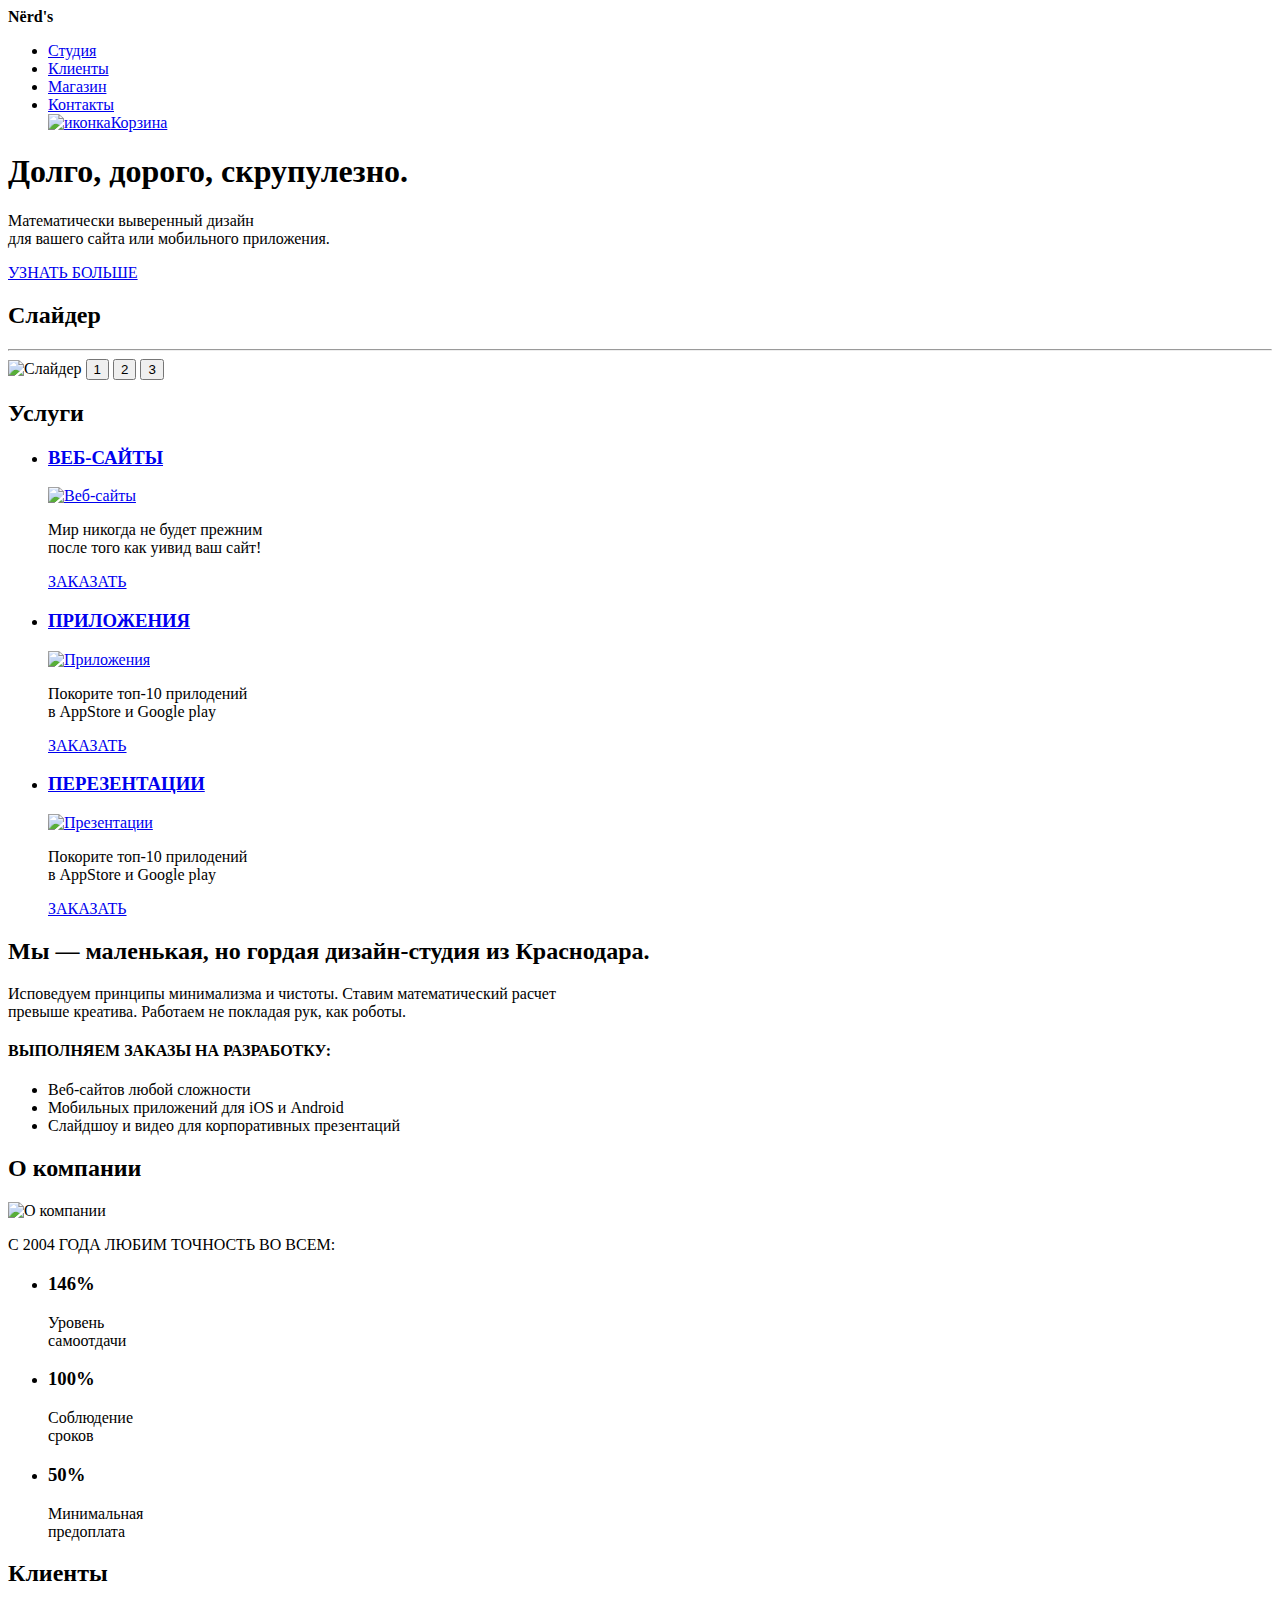
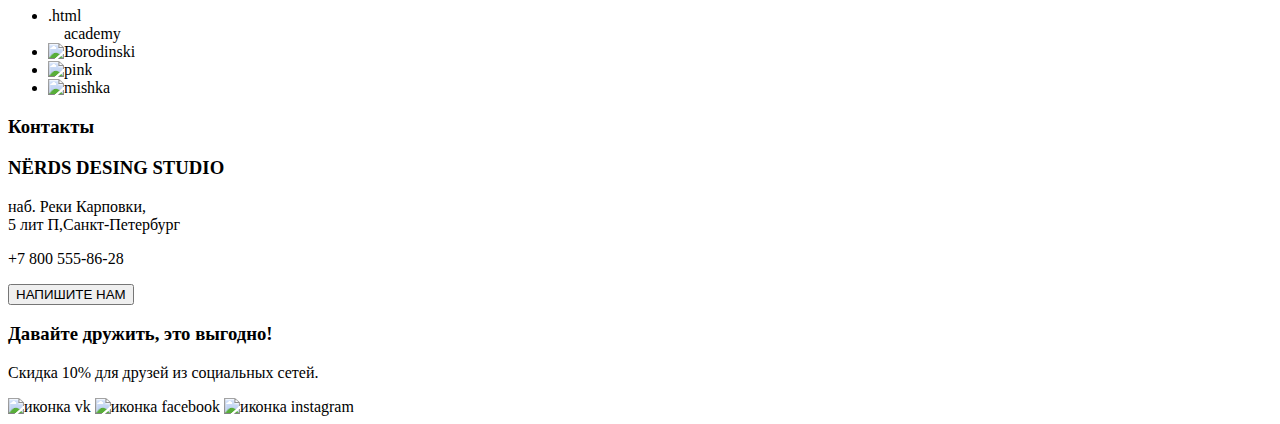
==== index.html @ ec387e44 "Update index.html" ====
<!DOCTYPE html>
<html lang="ru">
  <head>
    <meta charset="utf-8">
    <title>HTML Academy: Нёрдс</title>
  </head>
  <body>
      <header>
        <nav>
          <a href="#"></a>
            <strong>Nërd's</strong>
        </a>
        <ul>
          <li><a href="#">Студия</a></li>
          <li><a href="#">Клиенты</a></li>
          <li><a href="#">Магазин</a></li>
          <li><a href="#">Контакты</a></li>
          <a href="#"><img src="https://via.placeholder.com/15x11" width="15" height="11" alt="иконка">Корзина</a>
        </ul>
        </nav>
      </header>
      <main>
        <section>
          <h1>Долго, дорого, скрупулезно.</h1>
          <p>Математически выверенный дизайн<br> для вашего сайта или мобильного приложения.</p>
          <a href="#">УЗНАТЬ БОЛЬШЕ</a>
        </section>
        <a>
          <h2>Слайдер</h2>
          <hr href="#">
            <img src="https.//via.placeholder.com/760x431" width="760" height="431" alt="Слайдер">
            </a>
            <button>1</button>
            <button>2</button>
            <button>3</button>
        </section>
        <section>
          <h2>Услуги</h2>
          <ul>
            <li>
              <h3><a href="#">ВЕБ-САЙТЫ</a></h3>
              <p>
                <a href="#"><img src="https.//via.placeholder.com/300x146" width="300" height="146" alt="Веб-сайты"></a>
                </p>
                <p>Мир никогда не будет прежним<br>после того как уивид ваш сайт!
                </p>
                <a href="#">ЗАКАЗАТЬ</a>
            </li>
            <li>
              <h3><a href="#">ПРИЛОЖЕНИЯ</a></h3>
              <p>
                <a href="#"><img src="https.//via.placeholder.com/300x146" width="300" height="146" alt="Приложения"></a>
              </p>
              <p>Покорите топ-10 прилодений<br>в AppStore и Google play
              </p>
              <a href="#">ЗАКАЗАТЬ</a>
              </a>
            </li>
            <li>
              <h3><a href="#">ПЕРЕЗЕНТАЦИИ</a></h3>
              <p>
                <a href="#"><img src="https.//via.placeholder.com/300x146" width="300" height="146" alt="Презентации"></a>
              </p>
              <p>Покорите топ-10 прилодений<br>в AppStore и Google play
              </p>
              <a href="#">ЗАКАЗАТЬ</a>
              </a>
            </li>
          </ul>
        </section>
          <section>
            <h2>Мы — маленькая, но гордая дизайн-студия из Краснодара.</h2>
            <p>Исповедуем принципы минимализма и чистоты. Ставим математический расчет<br>превыше креатива. Работаем не покладая рук, как роботы.</p>
            <h4>ВЫПОЛНЯЕМ ЗАКАЗЫ НА РАЗРАБОТКУ:</h4>
            <ul>
                <li>
                  Веб-сайтов любой сложности
                </li>
              <li>
                Мобильных приложений для iOS и Android
              </li>
              <li>
                Слайдшоу и видео для корпоративных презентаций
              </li>
            </ul>
          </section>

            <section>
              <h2>О компании</h2>
                <img src="https://via.placeholder.com/360x208" width="360" height="208" alt="О компании" />
              <p>С 2004 ГОДА ЛЮБИМ ТОЧНОСТЬ ВО ВСЕМ:</p>
              <ul>
                <li>
                <h3>146%</h3>
                  <p>Уровень<br>самоотдачи</p>
                </li>
                  <li>
                    <h3>100%</h3>
                      <p>Соблюдение<br>сроков</p>
                  </li>
                      <li>
                      <h3>50%</h3>
            <p>Минимальная<br>предоплата</p>
            </li>
            </ul>
            </section>
            <section>
              <h2>Клиенты</h2>
                <ul>
                  <li>
                    .html<br>&emsp;academy
                  </li>
                  <li>
                    <img src="https://via.placeholder.com/209x90" width="209" height="90" alt="Borodinski" />
                  </li>
                  <li>
                    <img src="https://via.placeholder.com/185x52" width="185" height="52" alt="pink" />
                  </li>
                  <li>
                    <img src="https://via.placeholder.com/173x74" width="173" height="74" alt="mishka" />
                  </li>
                </ul>
            </section>

      </main>
        <footer>
          <section>
            <h3>Контакты</h3>
            <h3>NËRDS DESING STUDIO</h3>
            <p>наб. Реки Карповки,<br>5 лит П,Санкт-Петербург</p>
            <p>+7 800 555-86-28</p>
            <form><button>
            НАПИШИТЕ НАМ
            </button>
            <object data="map.svg" type="image/svg+xml" id="imap" width="1440" height="416"></object>
          </form>
        </section>
        <section>
          <h3>Давайте дружить, это выгодно!</h3>
          <p>Скидка 10% для друзей из социальных сетей.</p>
          <img src="https://via.placeholder.com/81x81" width="82" height="81" alt="иконка vk">
          <img src="https://via.placeholder.com/81x81" width="82" height="81" alt="иконка facebook">
          <img src="https://via.placeholder.com/81x81" width="82" height="81" alt="иконка instagram">
        </section>

      </footer>
  </body>
</html>
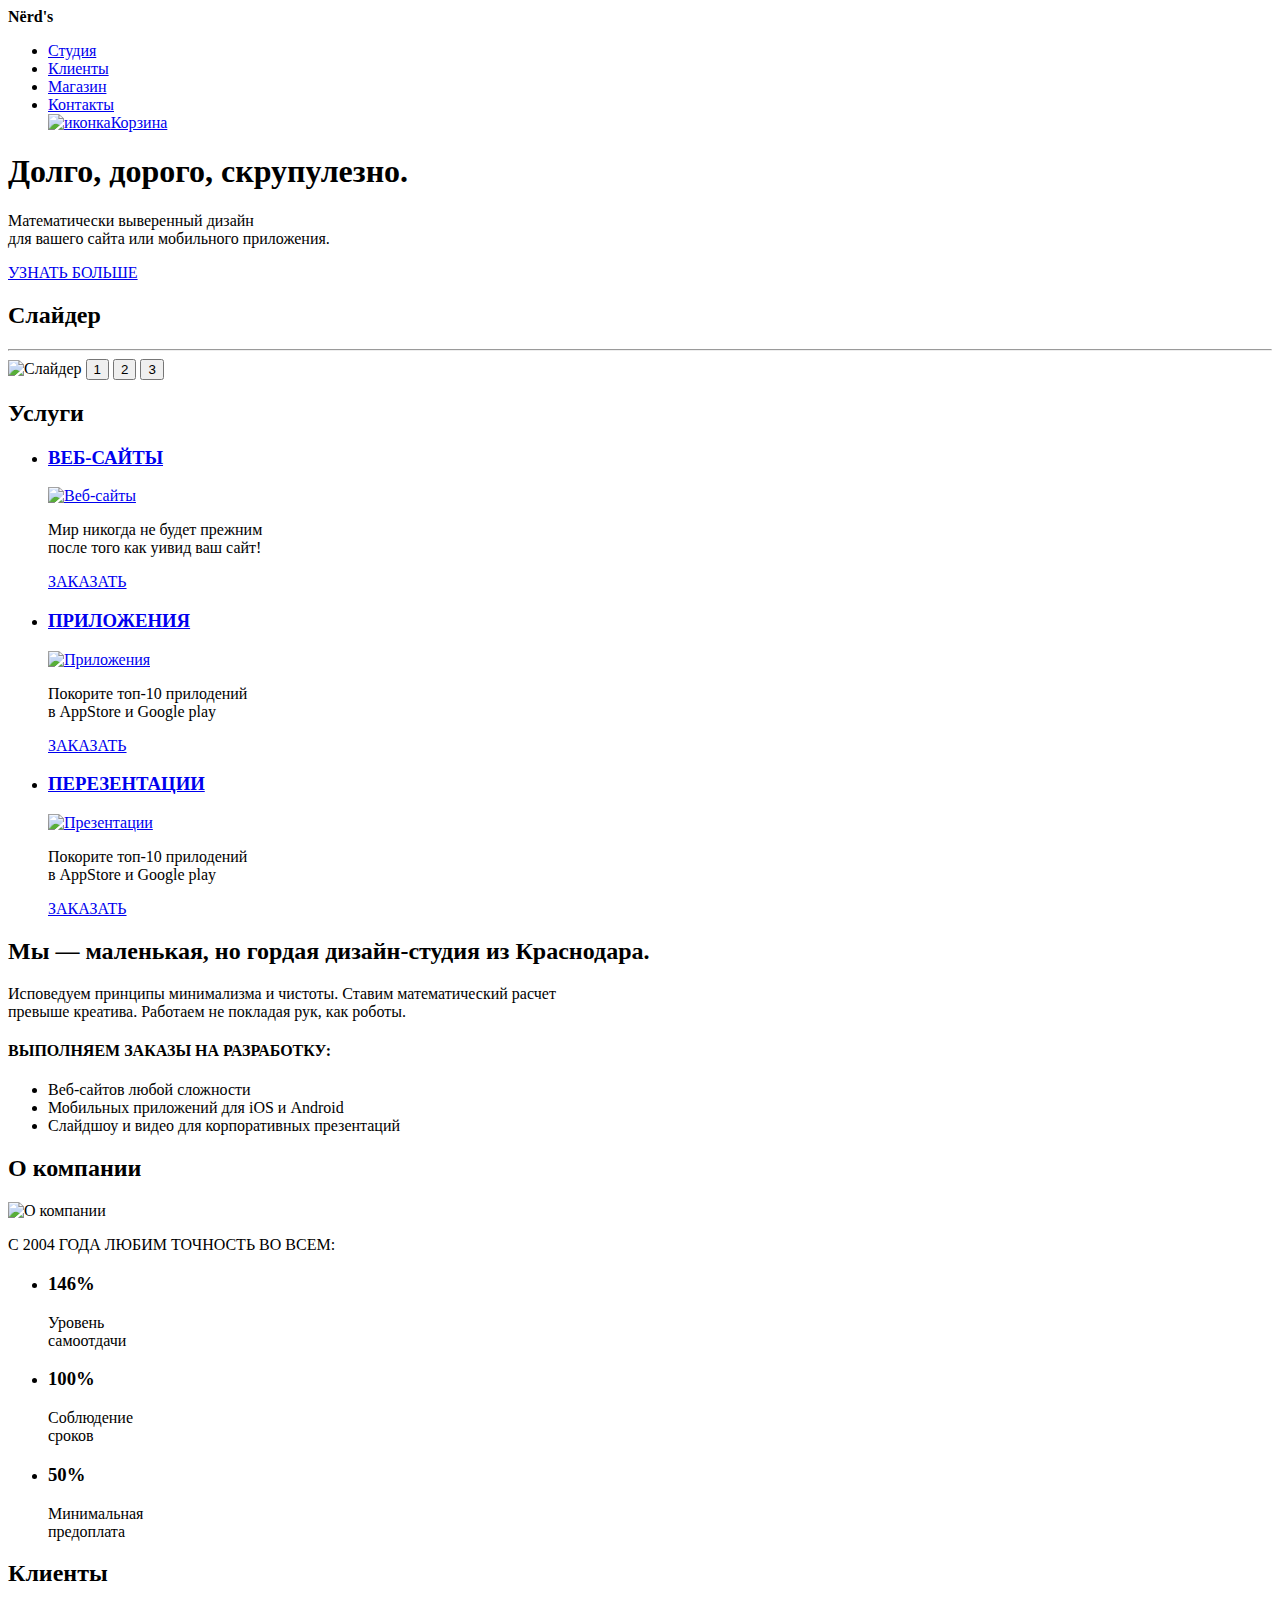
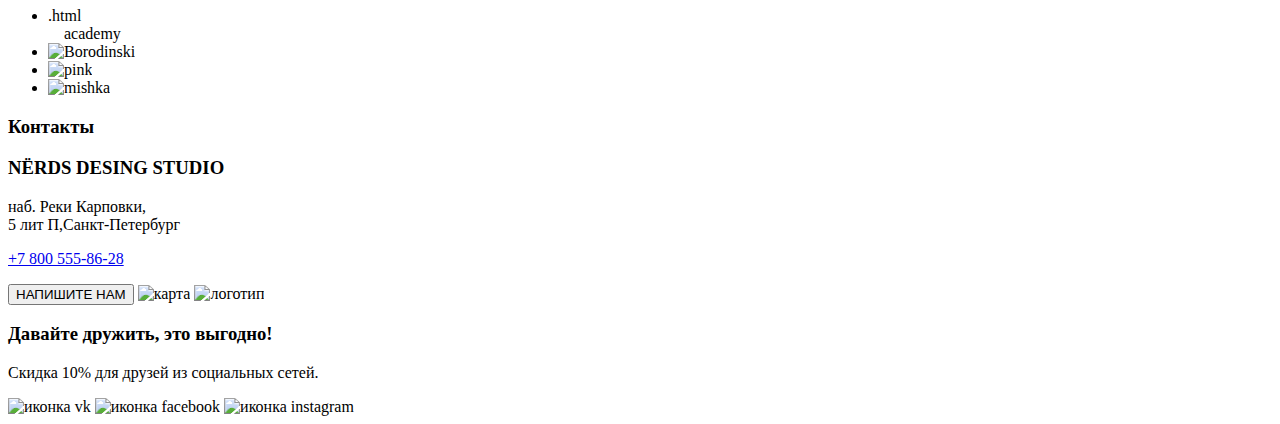
==== commit f3588ed6: "Update index.html" ====
--- a/index.html
+++ b/index.html
@@ -1,148 +1,162 @@
 <!DOCTYPE html>
 <html lang="ru">
-  <head>
-    <meta charset="utf-8">
-    <title>HTML Academy: Нёрдс</title>
-  </head>
-  <body>
-      <header>
-        <nav>
-          <a href="#"></a>
-            <strong>Nërd's</strong>
-        </a>
-        <ul>
-          <li><a href="#">Студия</a></li>
-          <li><a href="#">Клиенты</a></li>
-          <li><a href="#">Магазин</a></li>
-          <li><a href="#">Контакты</a></li>
-          <a href="#"><img src="https://via.placeholder.com/15x11" width="15" height="11" alt="иконка">Корзина</a>
-        </ul>
-        </nav>
-      </header>
-      <main>
-        <section>
-          <h1>Долго, дорого, скрупулезно.</h1>
-          <p>Математически выверенный дизайн<br> для вашего сайта или мобильного приложения.</p>
-          <a href="#">УЗНАТЬ БОЛЬШЕ</a>
-        </section>
-        <a>
-          <h2>Слайдер</h2>
-          <hr href="#">
-            <img src="https.//via.placeholder.com/760x431" width="760" height="431" alt="Слайдер">
-            </a>
-            <button>1</button>
-            <button>2</button>
-            <button>3</button>
-        </section>
-        <section>
-          <h2>Услуги</h2>
-          <ul>
-            <li>
-              <h3><a href="#">ВЕБ-САЙТЫ</a></h3>
-              <p>
-                <a href="#"><img src="https.//via.placeholder.com/300x146" width="300" height="146" alt="Веб-сайты"></a>
-                </p>
-                <p>Мир никогда не будет прежним<br>после того как уивид ваш сайт!
-                </p>
-                <a href="#">ЗАКАЗАТЬ</a>
-            </li>
-            <li>
-              <h3><a href="#">ПРИЛОЖЕНИЯ</a></h3>
-              <p>
-                <a href="#"><img src="https.//via.placeholder.com/300x146" width="300" height="146" alt="Приложения"></a>
-              </p>
-              <p>Покорите топ-10 прилодений<br>в AppStore и Google play
-              </p>
-              <a href="#">ЗАКАЗАТЬ</a>
-              </a>
-            </li>
-            <li>
-              <h3><a href="#">ПЕРЕЗЕНТАЦИИ</a></h3>
-              <p>
-                <a href="#"><img src="https.//via.placeholder.com/300x146" width="300" height="146" alt="Презентации"></a>
-              </p>
-              <p>Покорите топ-10 прилодений<br>в AppStore и Google play
-              </p>
-              <a href="#">ЗАКАЗАТЬ</a>
-              </a>
-            </li>
-          </ul>
-        </section>
-          <section>
-            <h2>Мы — маленькая, но гордая дизайн-студия из Краснодара.</h2>
-            <p>Исповедуем принципы минимализма и чистоты. Ставим математический расчет<br>превыше креатива. Работаем не покладая рук, как роботы.</p>
-            <h4>ВЫПОЛНЯЕМ ЗАКАЗЫ НА РАЗРАБОТКУ:</h4>
-            <ul>
-                <li>
-                  Веб-сайтов любой сложности
-                </li>
-              <li>
-                Мобильных приложений для iOS и Android
-              </li>
-              <li>
-                Слайдшоу и видео для корпоративных презентаций
-              </li>
-            </ul>
-          </section>
 
-            <section>
-              <h2>О компании</h2>
-                <img src="https://via.placeholder.com/360x208" width="360" height="208" alt="О компании" />
-              <p>С 2004 ГОДА ЛЮБИМ ТОЧНОСТЬ ВО ВСЕМ:</p>
-              <ul>
-                <li>
-                <h3>146%</h3>
-                  <p>Уровень<br>самоотдачи</p>
-                </li>
-                  <li>
-                    <h3>100%</h3>
-                      <p>Соблюдение<br>сроков</p>
-                  </li>
-                      <li>
-                      <h3>50%</h3>
-            <p>Минимальная<br>предоплата</p>
-            </li>
-            </ul>
-            </section>
-            <section>
-              <h2>Клиенты</h2>
-                <ul>
-                  <li>
-                    .html<br>&emsp;academy
-                  </li>
-                  <li>
-                    <img src="https://via.placeholder.com/209x90" width="209" height="90" alt="Borodinski" />
-                  </li>
-                  <li>
-                    <img src="https://via.placeholder.com/185x52" width="185" height="52" alt="pink" />
-                  </li>
-                  <li>
-                    <img src="https://via.placeholder.com/173x74" width="173" height="74" alt="mishka" />
-                  </li>
-                </ul>
-            </section>
+<head>
+  <meta charset="utf-8">
+  <title>HTML Academy: Нёрдс</title>
+</head>
 
-      </main>
-        <footer>
-          <section>
-            <h3>Контакты</h3>
-            <h3>NËRDS DESING STUDIO</h3>
-            <p>наб. Реки Карповки,<br>5 лит П,Санкт-Петербург</p>
-            <p>+7 800 555-86-28</p>
-            <form><button>
-            НАПИШИТЕ НАМ
-            </button>
-            <object data="map.svg" type="image/svg+xml" id="imap" width="1440" height="416"></object>
-          </form>
-        </section>
-        <section>
-          <h3>Давайте дружить, это выгодно!</h3>
-          <p>Скидка 10% для друзей из социальных сетей.</p>
-          <img src="https://via.placeholder.com/81x81" width="82" height="81" alt="иконка vk">
-          <img src="https://via.placeholder.com/81x81" width="82" height="81" alt="иконка facebook">
-          <img src="https://via.placeholder.com/81x81" width="82" height="81" alt="иконка instagram">
-        </section>
+<body>
+  <header>
+    <nav>
+      <a href="#"></a>
+      <strong>Nërd's</strong>
+      </a>
+      <ul>
+        <li><a href="#">Студия</a></li>
+        <li><a href="#">Клиенты</a></li>
+        <li><a href="#">Магазин</a></li>
+        <li><a href="#">Контакты</a></li>
+        <a href="#"><img src="https://via.placeholder.com/15x11" width="15" height="11" alt="иконка">Корзина</a>
+      </ul>
+    </nav>
+  </header>
+  <main>
+    <section>
+      <h1>Долго, дорого, скрупулезно.</h1>
+      <p>Математически выверенный дизайн
+        <br> для вашего сайта или мобильного приложения.</p>
+      <a href="#">УЗНАТЬ БОЛЬШЕ</a>
+    </section>
+    <a>
+      <h2>Слайдер</h2>
+      <hr href="#">
+      <img src="https.//via.placeholder.com/760x431" width="760" height="431" alt="Слайдер">
+    </a>
+    <button>1</button>
+    <button>2</button>
+    <button>3</button>
+    </section>
+    <section>
+      <h2>Услуги</h2>
+      <ul>
+        <li>
+          <h3><a href="#">ВЕБ-САЙТЫ</a></h3>
+          <p>
+            <a href="#"><img src="https.//via.placeholder.com/300x146" width="300" height="146" alt="Веб-сайты"></a>
+          </p>
+          <p>Мир никогда не будет прежним
+            <br>после того как уивид ваш сайт!
+          </p>
+          <a href="#">ЗАКАЗАТЬ</a>
+        </li>
+        <li>
+          <h3><a href="#">ПРИЛОЖЕНИЯ</a></h3>
+          <p>
+            <a href="#"><img src="https.//via.placeholder.com/300x146" width="300" height="146" alt="Приложения"></a>
+          </p>
+          <p>Покорите топ-10 прилодений
+            <br>в AppStore и Google play
+          </p>
+          <a href="#">ЗАКАЗАТЬ</a>
+          </a>
+        </li>
+        <li>
+          <h3><a href="#">ПЕРЕЗЕНТАЦИИ</a></h3>
+          <p>
+            <a href="#"><img src="https.//via.placeholder.com/300x146" width="300" height="146" alt="Презентации"></a>
+          </p>
+          <p>Покорите топ-10 прилодений
+            <br>в AppStore и Google play
+          </p>
+          <a href="#">ЗАКАЗАТЬ</a>
+          </a>
+        </li>
+      </ul>
+    </section>
+    <section>
+      <h2>Мы — маленькая, но гордая дизайн-студия из Краснодара.</h2>
+      <p>Исповедуем принципы минимализма и чистоты. Ставим математический расчет
+        <br>превыше креатива. Работаем не покладая рук, как роботы.</p>
+      <h4>ВЫПОЛНЯЕМ ЗАКАЗЫ НА РАЗРАБОТКУ:</h4>
+      <ul>
+        <li>
+          Веб-сайтов любой сложности
+        </li>
+        <li>
+          Мобильных приложений для iOS и Android
+        </li>
+        <li>
+          Слайдшоу и видео для корпоративных презентаций
+        </li>
+      </ul>
+    </section>
 
-      </footer>
-  </body>
+    <section>
+      <h2>О компании</h2>
+      <img src="https://via.placeholder.com/360x208" width="360" height="208" alt="О компании" />
+      <p>С 2004 ГОДА ЛЮБИМ ТОЧНОСТЬ ВО ВСЕМ:</p>
+      <ul>
+        <li>
+          <h3>146%</h3>
+          <p>Уровень
+            <br>самоотдачи</p>
+        </li>
+        <li>
+          <h3>100%</h3>
+          <p>Соблюдение
+            <br>сроков</p>
+        </li>
+        <li>
+          <h3>50%</h3>
+          <p>Минимальная
+            <br>предоплата</p>
+        </li>
+      </ul>
+    </section>
+    <section>
+      <h2>Клиенты</h2>
+      <ul>
+        <li>
+          .html
+          <br>&emsp;academy
+        </li>
+        <li>
+          <img src="https://via.placeholder.com/209x90" width="209" height="90" alt="Borodinski" />
+        </li>
+        <li>
+          <img src="https://via.placeholder.com/185x52" width="185" height="52" alt="pink" />
+        </li>
+        <li>
+          <img src="https://via.placeholder.com/173x74" width="173" height="74" alt="mishka" />
+        </li>
+      </ul>
+    </section>
+
+  </main>
+  <footer>
+    <section>
+      <h3>Контакты</h3>
+      <h3>NËRDS DESING STUDIO</h3>
+      <p>наб. Реки Карповки,
+        <br>5 лит П,Санкт-Петербург</p>
+      <p><a href="tel:+78005558628">+7 800 555-86-28</a></p>
+      <form>
+        <button>
+          НАПИШИТЕ НАМ
+        </button>
+        <img src="https://via.placeholder.com/1440x416" width="1440" height="416" alt="карта">
+        <img src="https://via.placeholder.com/21x21" width="231" height="190" alt="логотип">
+      </form>
+    </section>
+    <section>
+      <h3>Давайте дружить, это выгодно!</h3>
+      <p>Скидка 10% для друзей из социальных сетей.</p>
+      <img src="https://via.placeholder.com/81x81" width="82" height="81" alt="иконка vk">
+      <img src="https://via.placeholder.com/81x81" width="82" height="81" alt="иконка facebook">
+      <img src="https://via.placeholder.com/81x81" width="82" height="81" alt="иконка instagram">
+    </section>
+
+  </footer>
+</body>
 </html>
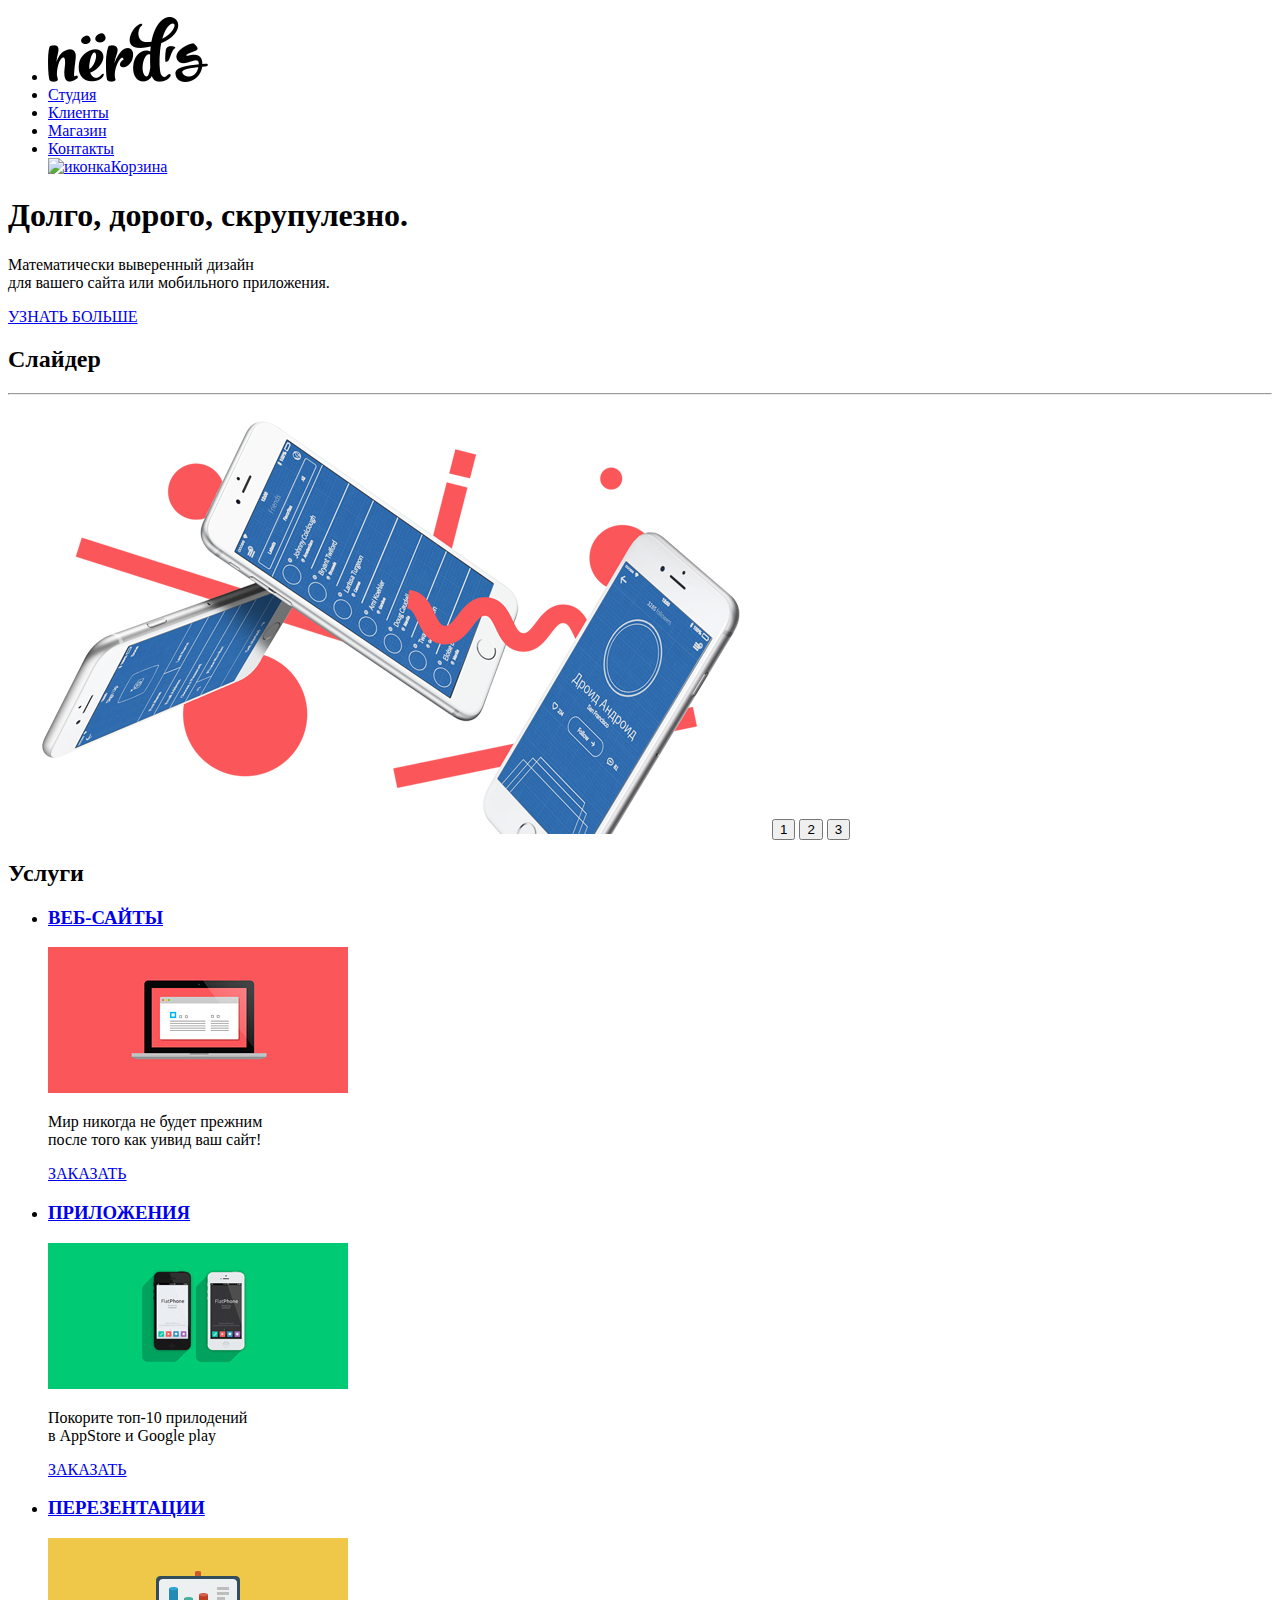
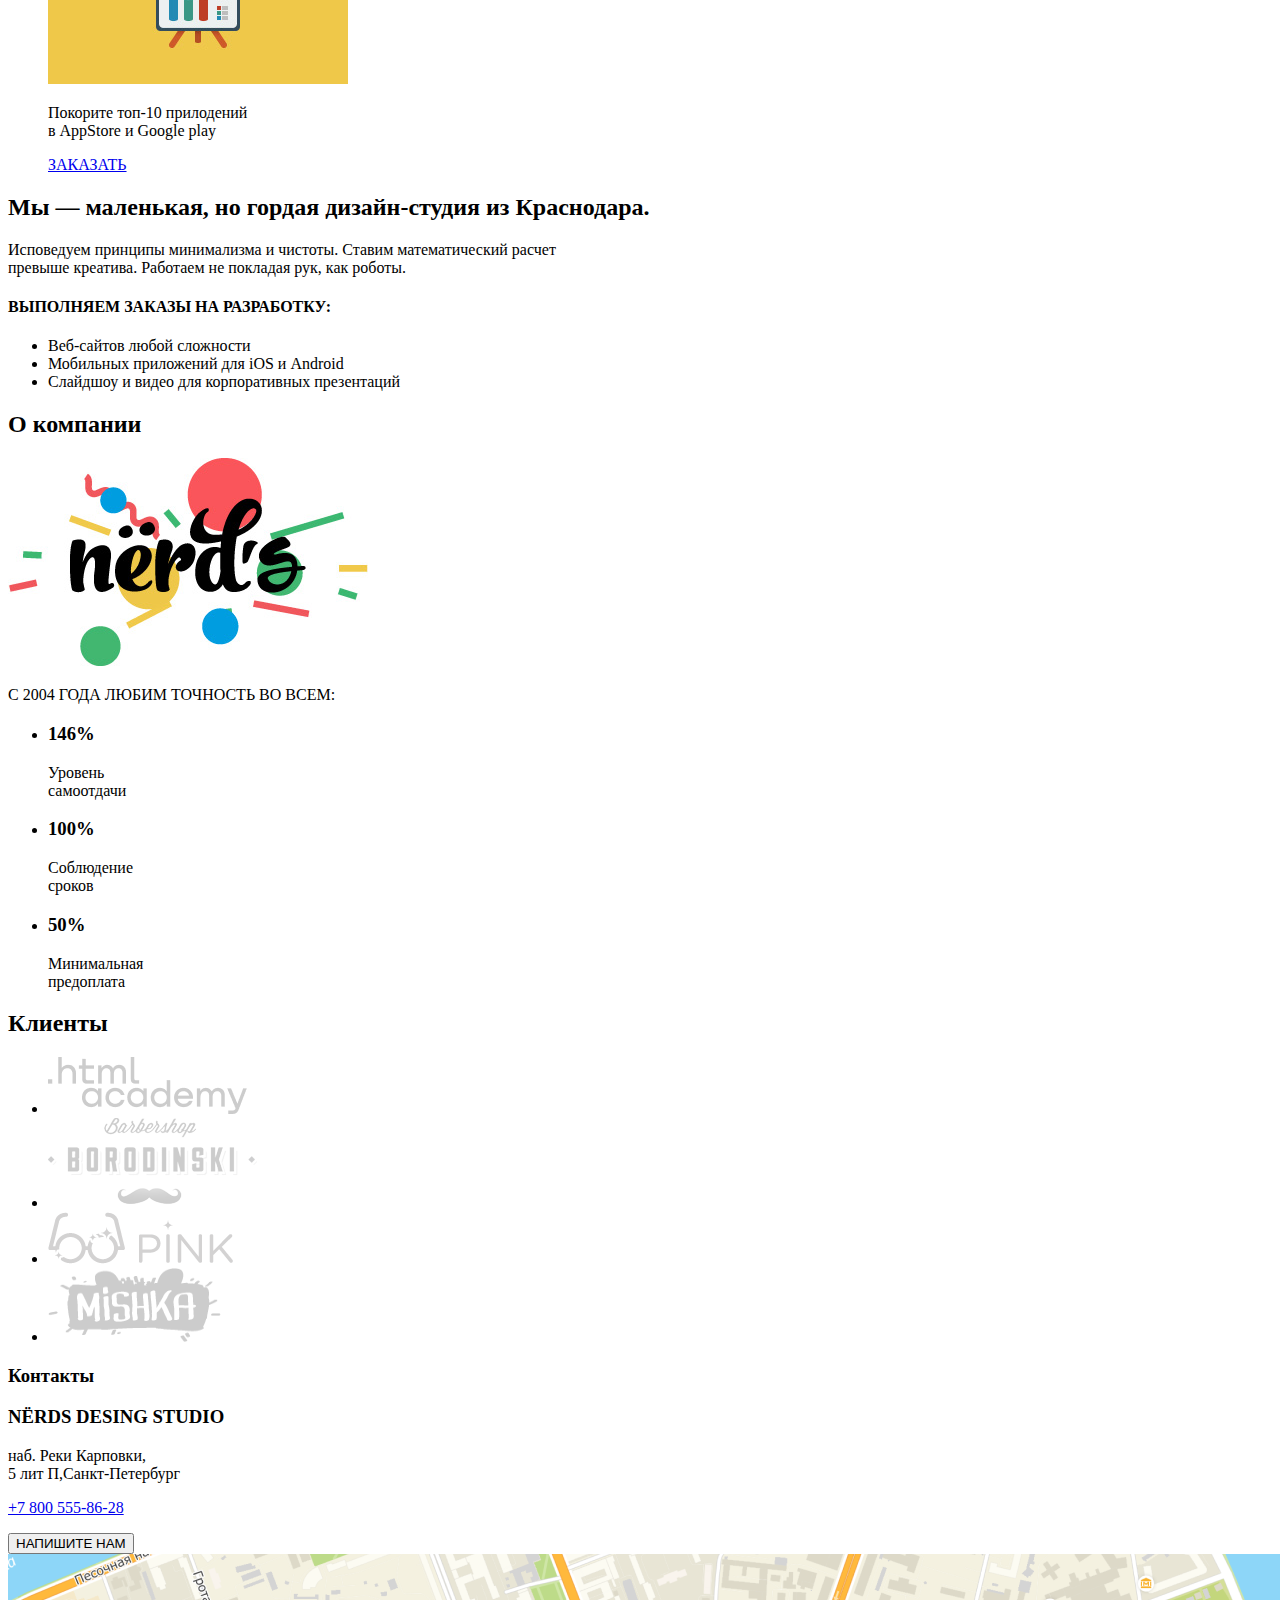
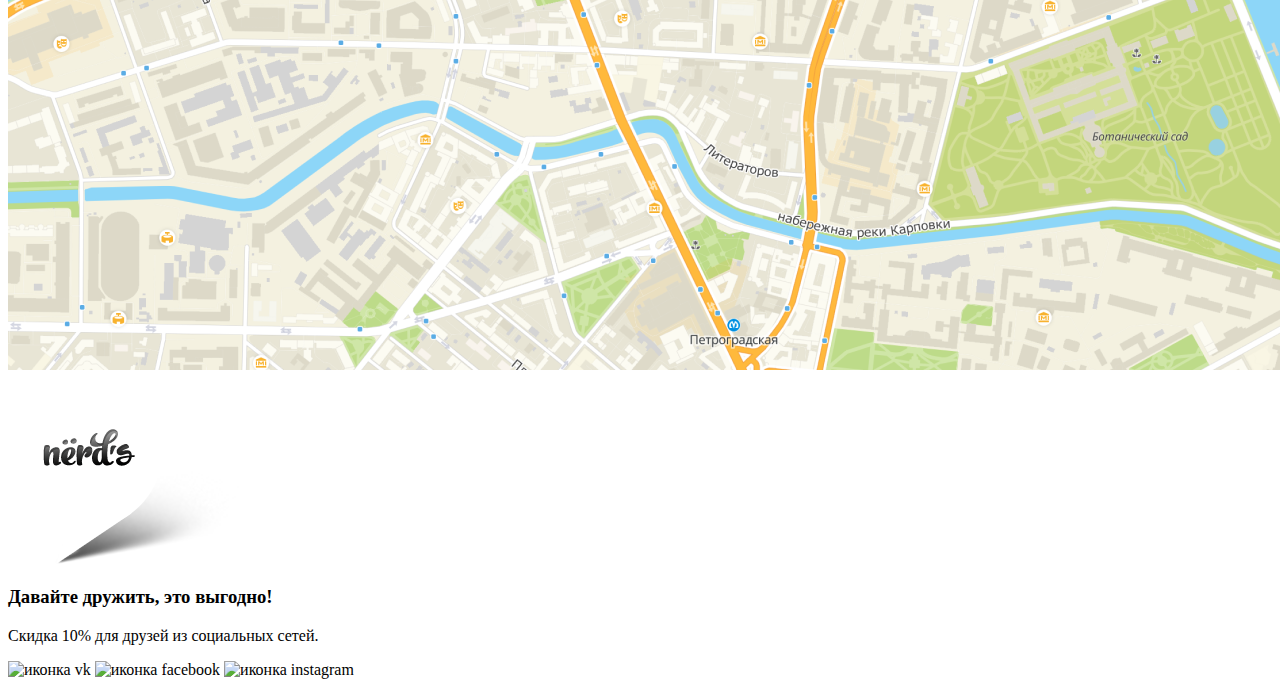
==== commit 5549d833: "All" ====
--- a/index.html
+++ b/index.html
@@ -4,15 +4,14 @@
 <head>
   <meta charset="utf-8">
   <title>HTML Academy: Нёрдс</title>
+  <link rel="icon" href="favicon.ico">
 </head>
 
 <body>
   <header>
     <nav>
-      <a href="#"></a>
-      <strong>Nërd's</strong>
-      </a>
       <ul>
+        <li><a href="index.html"><img src="img/nerds-logo.png" alt="Логотип ЧБ"></a></li>
         <li><a href="#">Студия</a></li>
         <li><a href="#">Клиенты</a></li>
         <li><a href="#">Магазин</a></li>
@@ -31,7 +30,7 @@
     <a>
       <h2>Слайдер</h2>
       <hr href="#">
-      <img src="https.//via.placeholder.com/760x431" width="760" height="431" alt="Слайдер">
+      <img src="img/nerds-index-slide1 1.png" width="760" height="431" alt="Слайдер">
     </a>
     <button>1</button>
     <button>2</button>
@@ -43,7 +42,7 @@
         <li>
           <h3><a href="#">ВЕБ-САЙТЫ</a></h3>
           <p>
-            <a href="#"><img src="https.//via.placeholder.com/300x146" width="300" height="146" alt="Веб-сайты"></a>
+            <a href="#"><img src="img/illustration-1 1.jpg" width="300" height="146" alt="Веб-сайты"></a>
           </p>
           <p>Мир никогда не будет прежним
             <br>после того как уивид ваш сайт!
@@ -53,7 +52,7 @@
         <li>
           <h3><a href="#">ПРИЛОЖЕНИЯ</a></h3>
           <p>
-            <a href="#"><img src="https.//via.placeholder.com/300x146" width="300" height="146" alt="Приложения"></a>
+            <a href="#"><img src="img/illustration-2 1.svg" width="300" height="146" alt="Приложения"></a>
           </p>
           <p>Покорите топ-10 прилодений
             <br>в AppStore и Google play
@@ -64,7 +63,7 @@
         <li>
           <h3><a href="#">ПЕРЕЗЕНТАЦИИ</a></h3>
           <p>
-            <a href="#"><img src="https.//via.placeholder.com/300x146" width="300" height="146" alt="Презентации"></a>
+            <a href="#"><img src="img/illustration-3 1.jpg" width="300" height="146" alt="Презентации"></a>
           </p>
           <p>Покорите топ-10 прилодений
             <br>в AppStore и Google play
@@ -94,7 +93,7 @@
 
     <section>
       <h2>О компании</h2>
-      <img src="https://via.placeholder.com/360x208" width="360" height="208" alt="О компании" />
+      <img src="img/nerds-illustration 1.png" width="360" height="208" alt="NërdsLogoRGB">
       <p>С 2004 ГОДА ЛЮБИМ ТОЧНОСТЬ ВО ВСЕМ:</p>
       <ul>
         <li>
@@ -118,17 +117,16 @@
       <h2>Клиенты</h2>
       <ul>
         <li>
-          .html
-          <br>&emsp;academy
+          <img src="img/logo_htmlacademy 1.png" alt="Logo HTMLacademy">
         </li>
         <li>
-          <img src="https://via.placeholder.com/209x90" width="209" height="90" alt="Borodinski" />
+          <img src="img/logo-2 1.png" width="209" height="90" alt="Borodinski">
         </li>
         <li>
-          <img src="https://via.placeholder.com/185x52" width="185" height="52" alt="pink" />
+          <img src="img/logo-3 1.png" width="185" height="52" alt="pink">
         </li>
         <li>
-          <img src="https://via.placeholder.com/173x74" width="173" height="74" alt="mishka" />
+          <img src="img/logo-4 1.png" width="173" height="74" alt="mishka">
         </li>
       </ul>
     </section>
@@ -145,8 +143,8 @@
         <button>
           НАПИШИТЕ НАМ
         </button>
-        <img src="https://via.placeholder.com/1440x416" width="1440" height="416" alt="карта">
-        <img src="https://via.placeholder.com/21x21" width="231" height="190" alt="логотип">
+        <img src="img/map 1.png" width="1440" height="416" alt="map">
+        <img src="img/map-marker 1.png" width="231" height="190" alt="map-marker">
       </form>
     </section>
     <section>
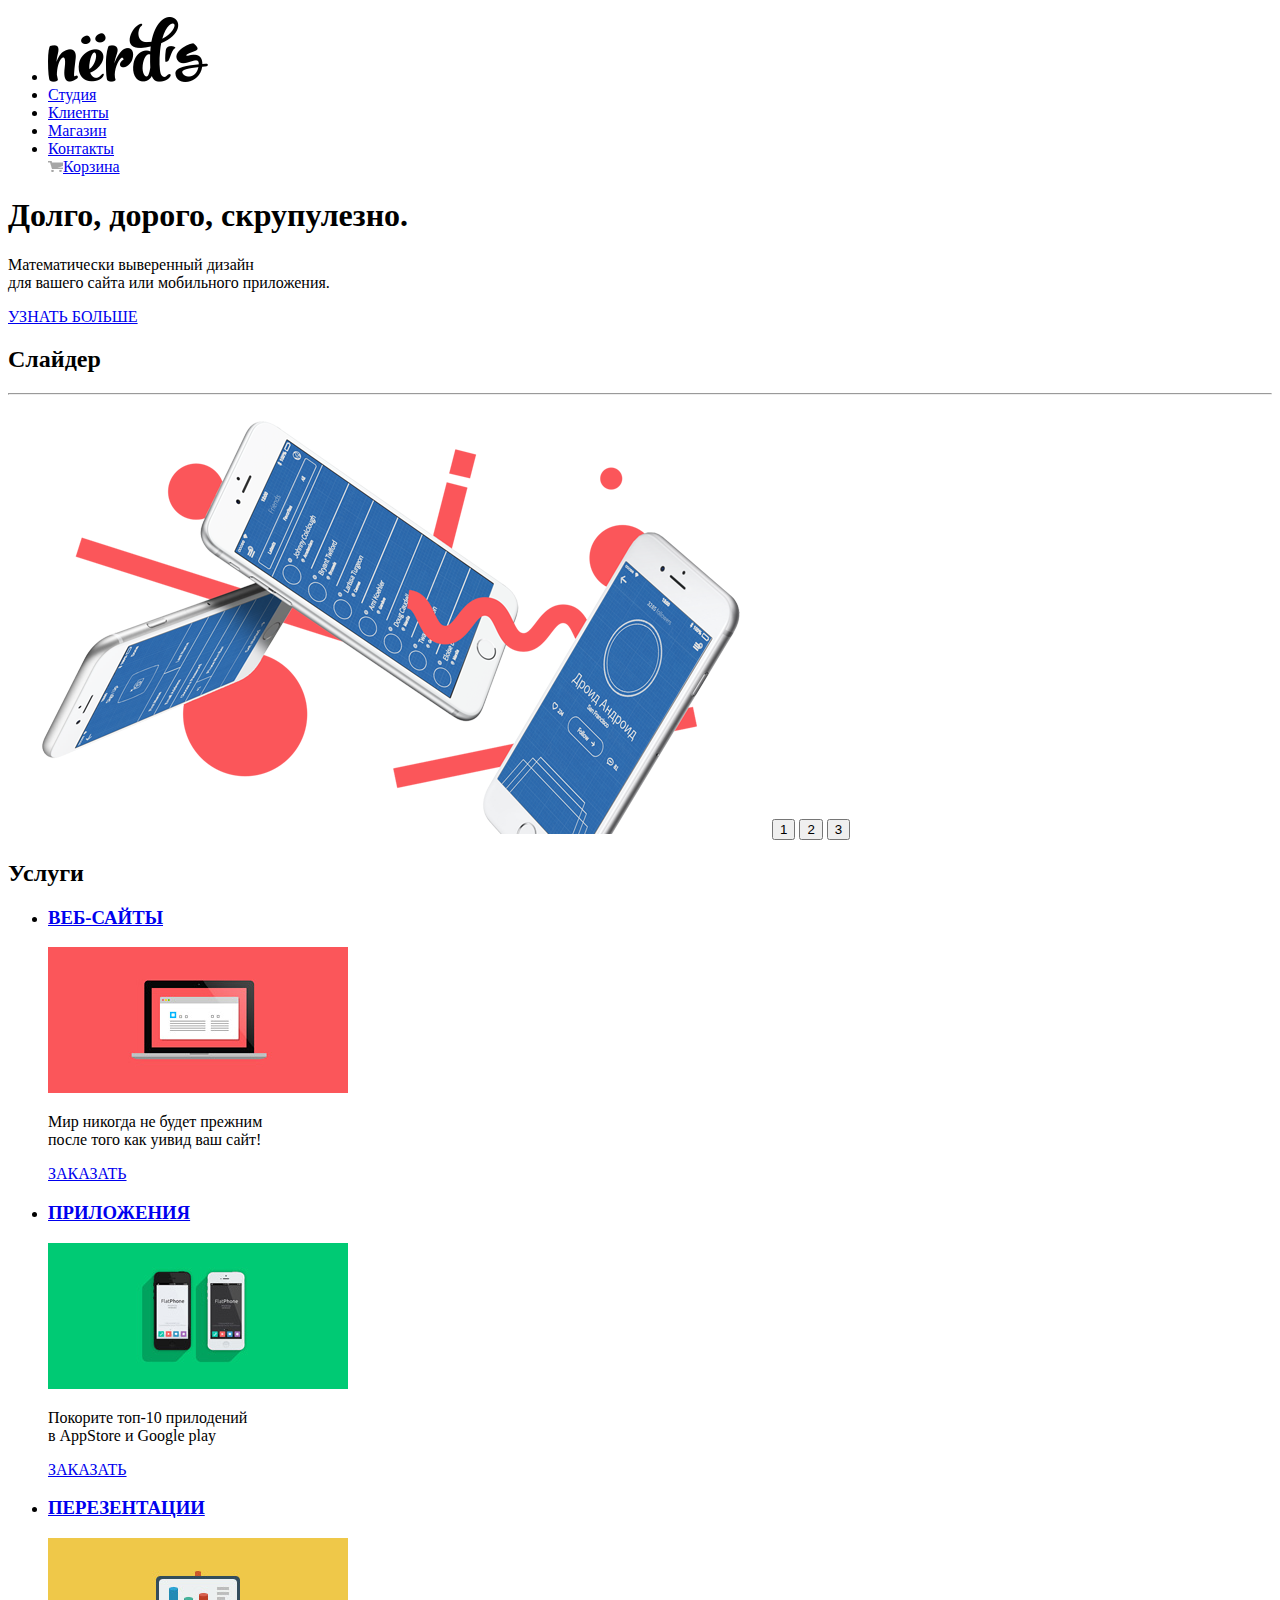
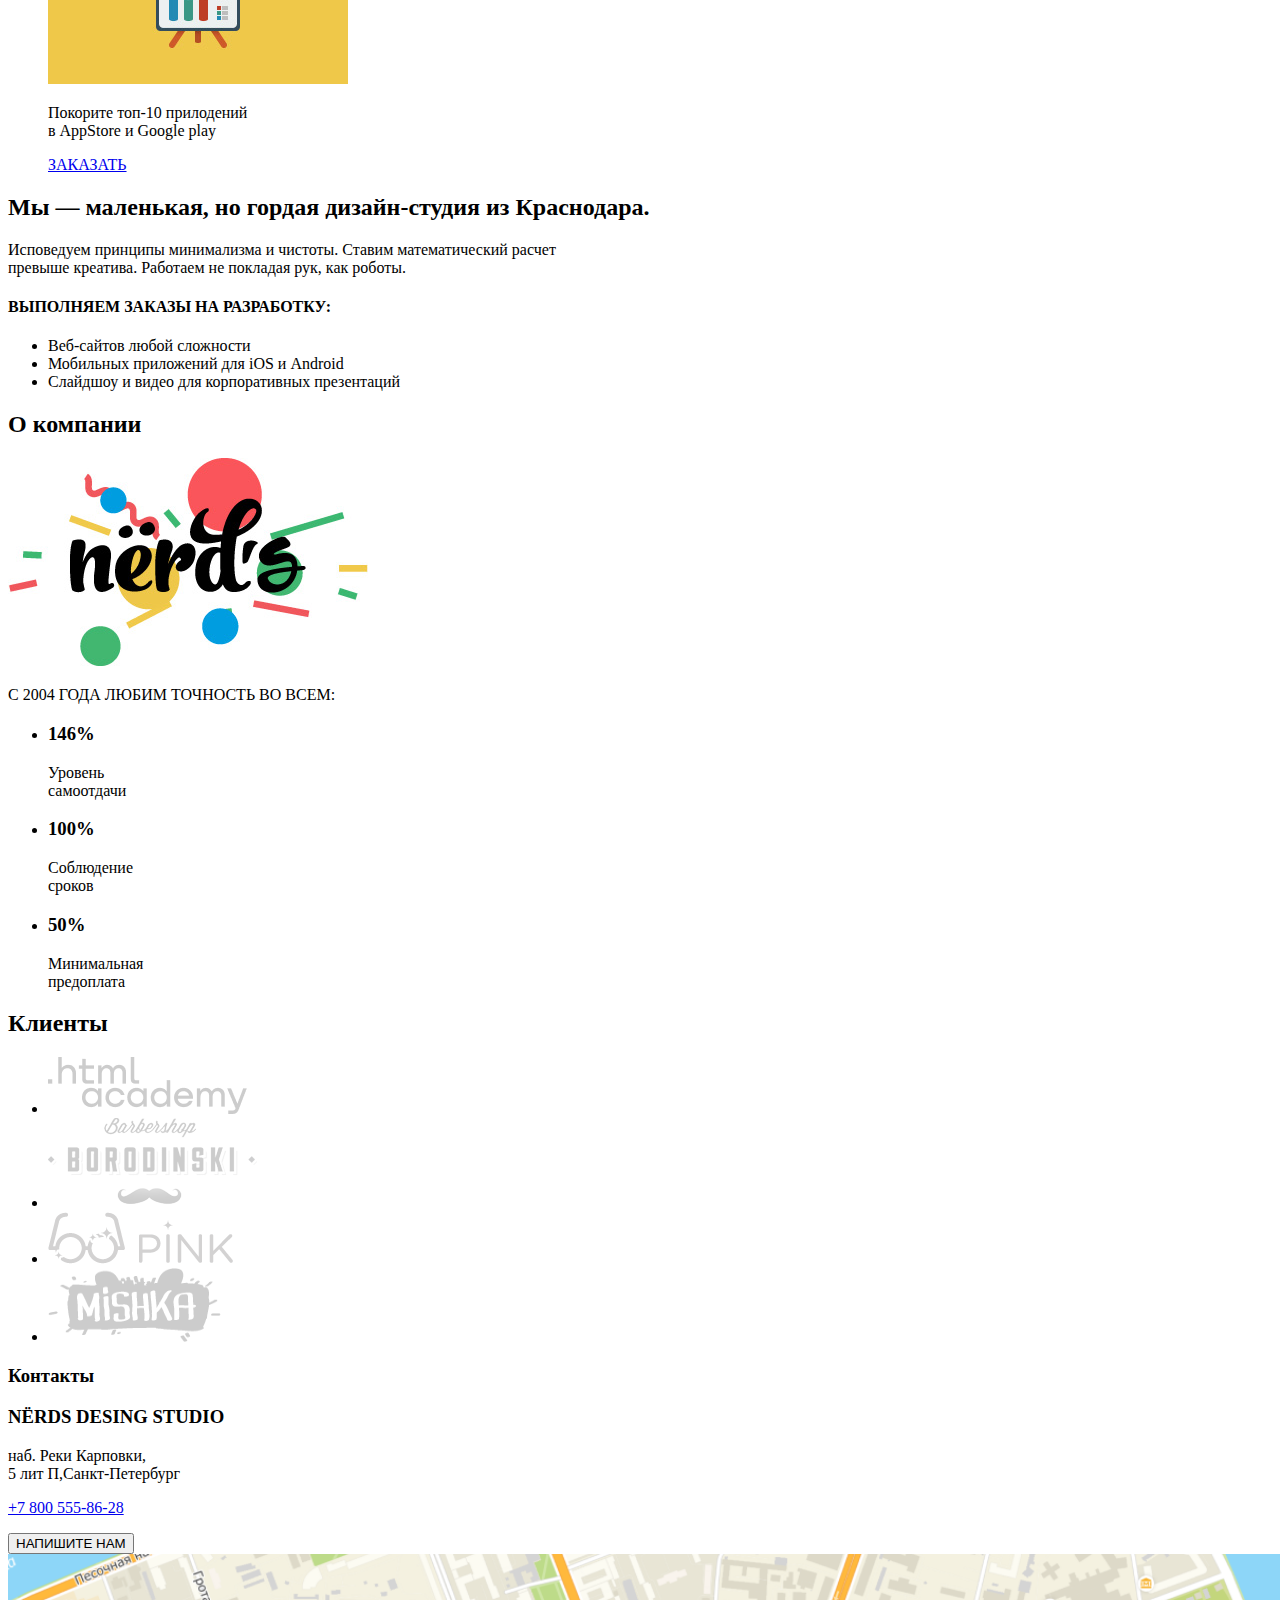
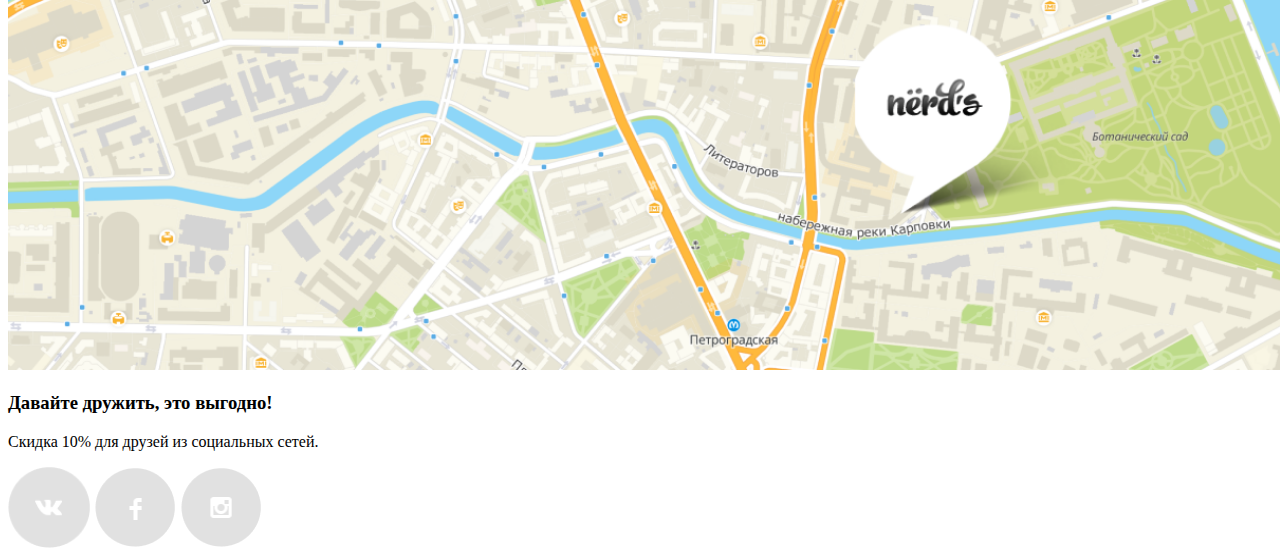
==== commit f8ef3a32: "changes" ====
--- a/index.html
+++ b/index.html
@@ -16,7 +16,7 @@
         <li><a href="#">Клиенты</a></li>
         <li><a href="#">Магазин</a></li>
         <li><a href="#">Контакты</a></li>
-        <a href="#"><img src="https://via.placeholder.com/15x11" width="15" height="11" alt="иконка">Корзина</a>
+        <a href="#"><img src="img/cart-icon.png" width="15" height="11" alt="iconBasket">Корзина</a>
       </ul>
     </nav>
   </header>
@@ -30,7 +30,7 @@
     <a>
       <h2>Слайдер</h2>
       <hr href="#">
-      <img src="img/nerds-index-slide1 1.png" width="760" height="431" alt="Слайдер">
+      <img src="img/nerds-index-slide1 1.png" width="760" height="431" alt="slider">
     </a>
     <button>1</button>
     <button>2</button>
@@ -42,7 +42,7 @@
         <li>
           <h3><a href="#">ВЕБ-САЙТЫ</a></h3>
           <p>
-            <a href="#"><img src="img/illustration-1 1.jpg" width="300" height="146" alt="Веб-сайты"></a>
+            <a href="#"><img src="img/illustration-1 1.jpg" width="300" height="146" alt="web"></a>
           </p>
           <p>Мир никогда не будет прежним
             <br>после того как уивид ваш сайт!
@@ -52,7 +52,7 @@
         <li>
           <h3><a href="#">ПРИЛОЖЕНИЯ</a></h3>
           <p>
-            <a href="#"><img src="img/illustration-2 1.svg" width="300" height="146" alt="Приложения"></a>
+            <a href="#"><img src="img/illustration-2 1.svg" width="300" height="146" alt="application"></a>
           </p>
           <p>Покорите топ-10 прилодений
             <br>в AppStore и Google play
@@ -63,7 +63,7 @@
         <li>
           <h3><a href="#">ПЕРЕЗЕНТАЦИИ</a></h3>
           <p>
-            <a href="#"><img src="img/illustration-3 1.jpg" width="300" height="146" alt="Презентации"></a>
+            <a href="#"><img src="img/illustration-3 1.jpg" width="300" height="146" alt="presentations"></a>
           </p>
           <p>Покорите топ-10 прилодений
             <br>в AppStore и Google play
@@ -93,7 +93,7 @@
 
     <section>
       <h2>О компании</h2>
-      <img src="img/nerds-illustration 1.png" width="360" height="208" alt="NërdsLogoRGB">
+      <img src="img/nerds-illustration 1.png" width="360" height="208" alt="nerdslogo">
       <p>С 2004 ГОДА ЛЮБИМ ТОЧНОСТЬ ВО ВСЕМ:</p>
       <ul>
         <li>
@@ -120,7 +120,7 @@
           <img src="img/logo_htmlacademy 1.png" alt="Logo HTMLacademy">
         </li>
         <li>
-          <img src="img/logo-2 1.png" width="209" height="90" alt="Borodinski">
+          <img src="img/logo-2 1.png" width="209" height="90" alt="borodinski">
         </li>
         <li>
           <img src="img/logo-3 1.png" width="185" height="52" alt="pink">
@@ -143,16 +143,15 @@
         <button>
           НАПИШИТЕ НАМ
         </button>
-        <img src="img/map 1.png" width="1440" height="416" alt="map">
-        <img src="img/map-marker 1.png" width="231" height="190" alt="map-marker">
+        <img src="img/Group_13.png" width="1440" height="416" alt="map">
       </form>
     </section>
     <section>
       <h3>Давайте дружить, это выгодно!</h3>
       <p>Скидка 10% для друзей из социальных сетей.</p>
-      <img src="https://via.placeholder.com/81x81" width="82" height="81" alt="иконка vk">
-      <img src="https://via.placeholder.com/81x81" width="82" height="81" alt="иконка facebook">
-      <img src="https://via.placeholder.com/81x81" width="82" height="81" alt="иконка instagram">
+      <img src="img/Group 2.png" width="82" height="81" alt="iconvk">
+      <img src="img/Group 3.png" width="82" height="81" alt="iconfacebook">
+      <img src="img/Group 4.png" width="82" height="81" alt="iconinstagram">
     </section>
 
   </footer>
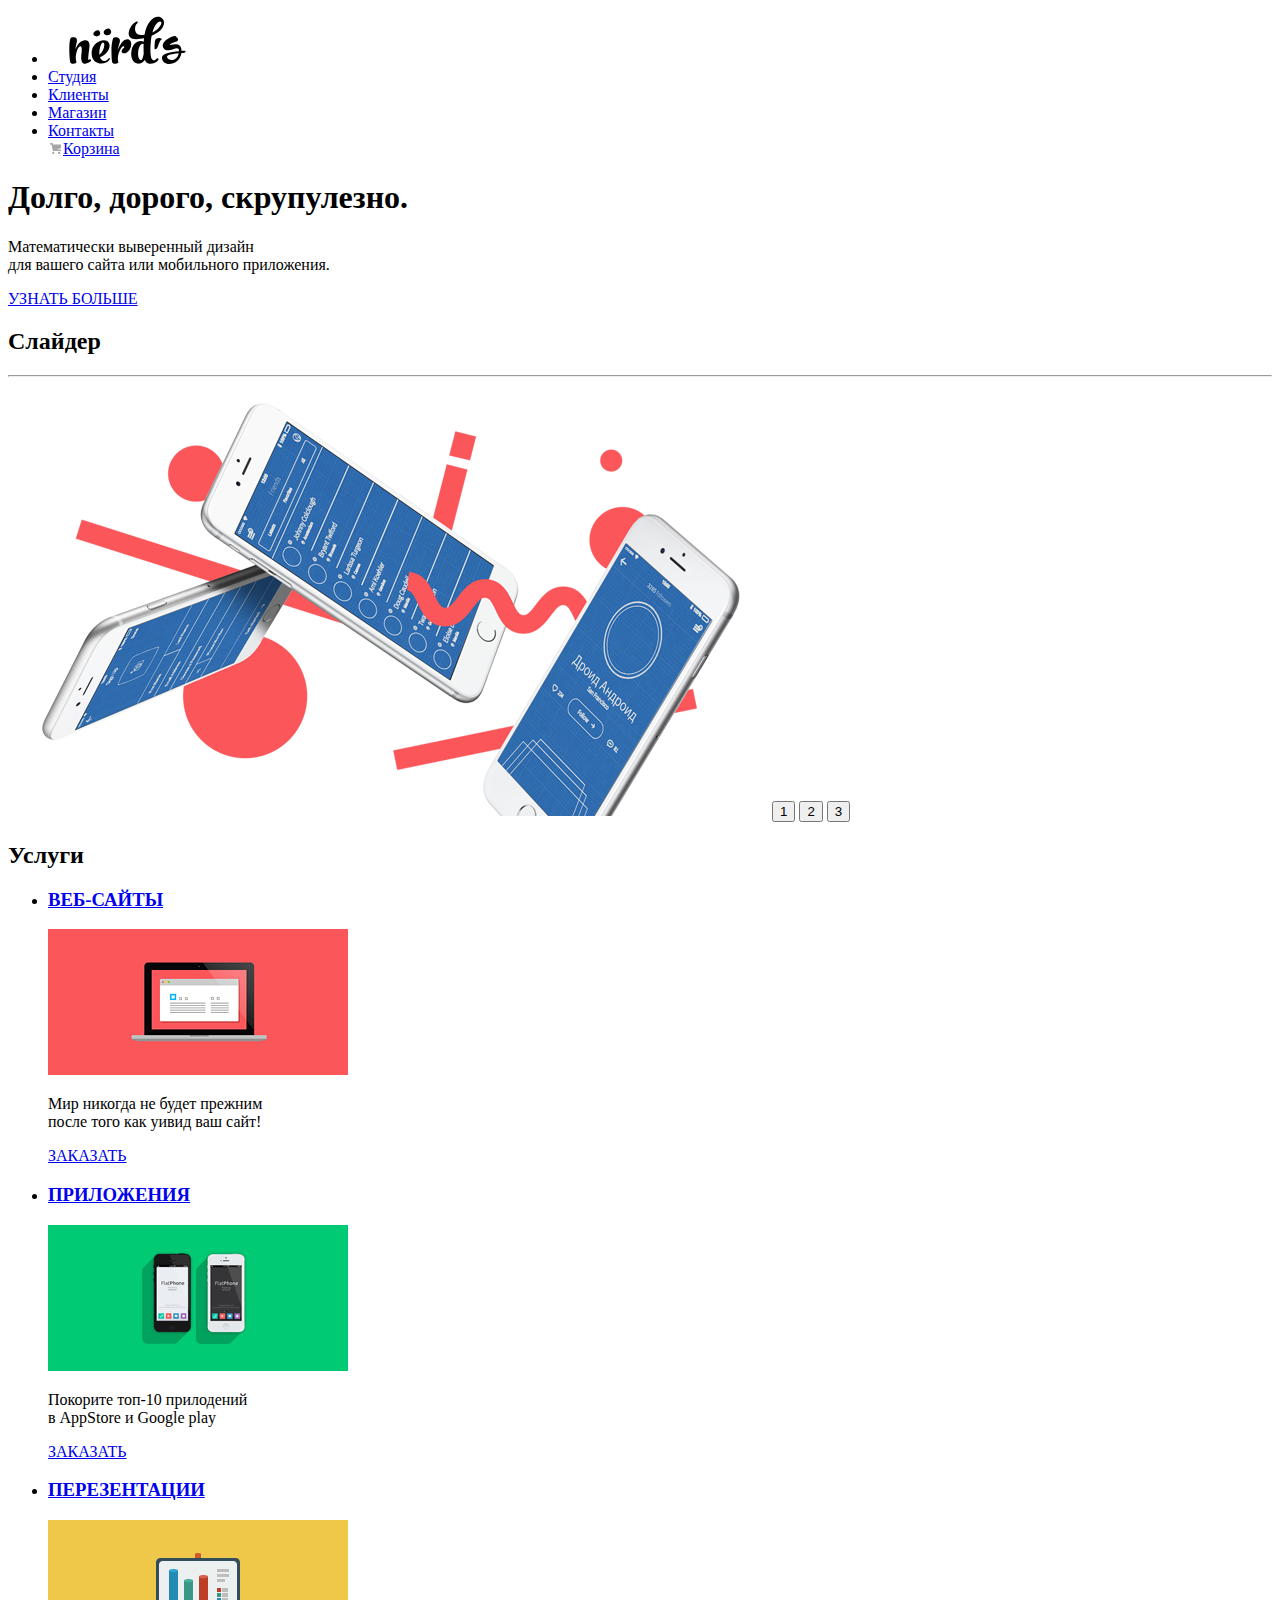
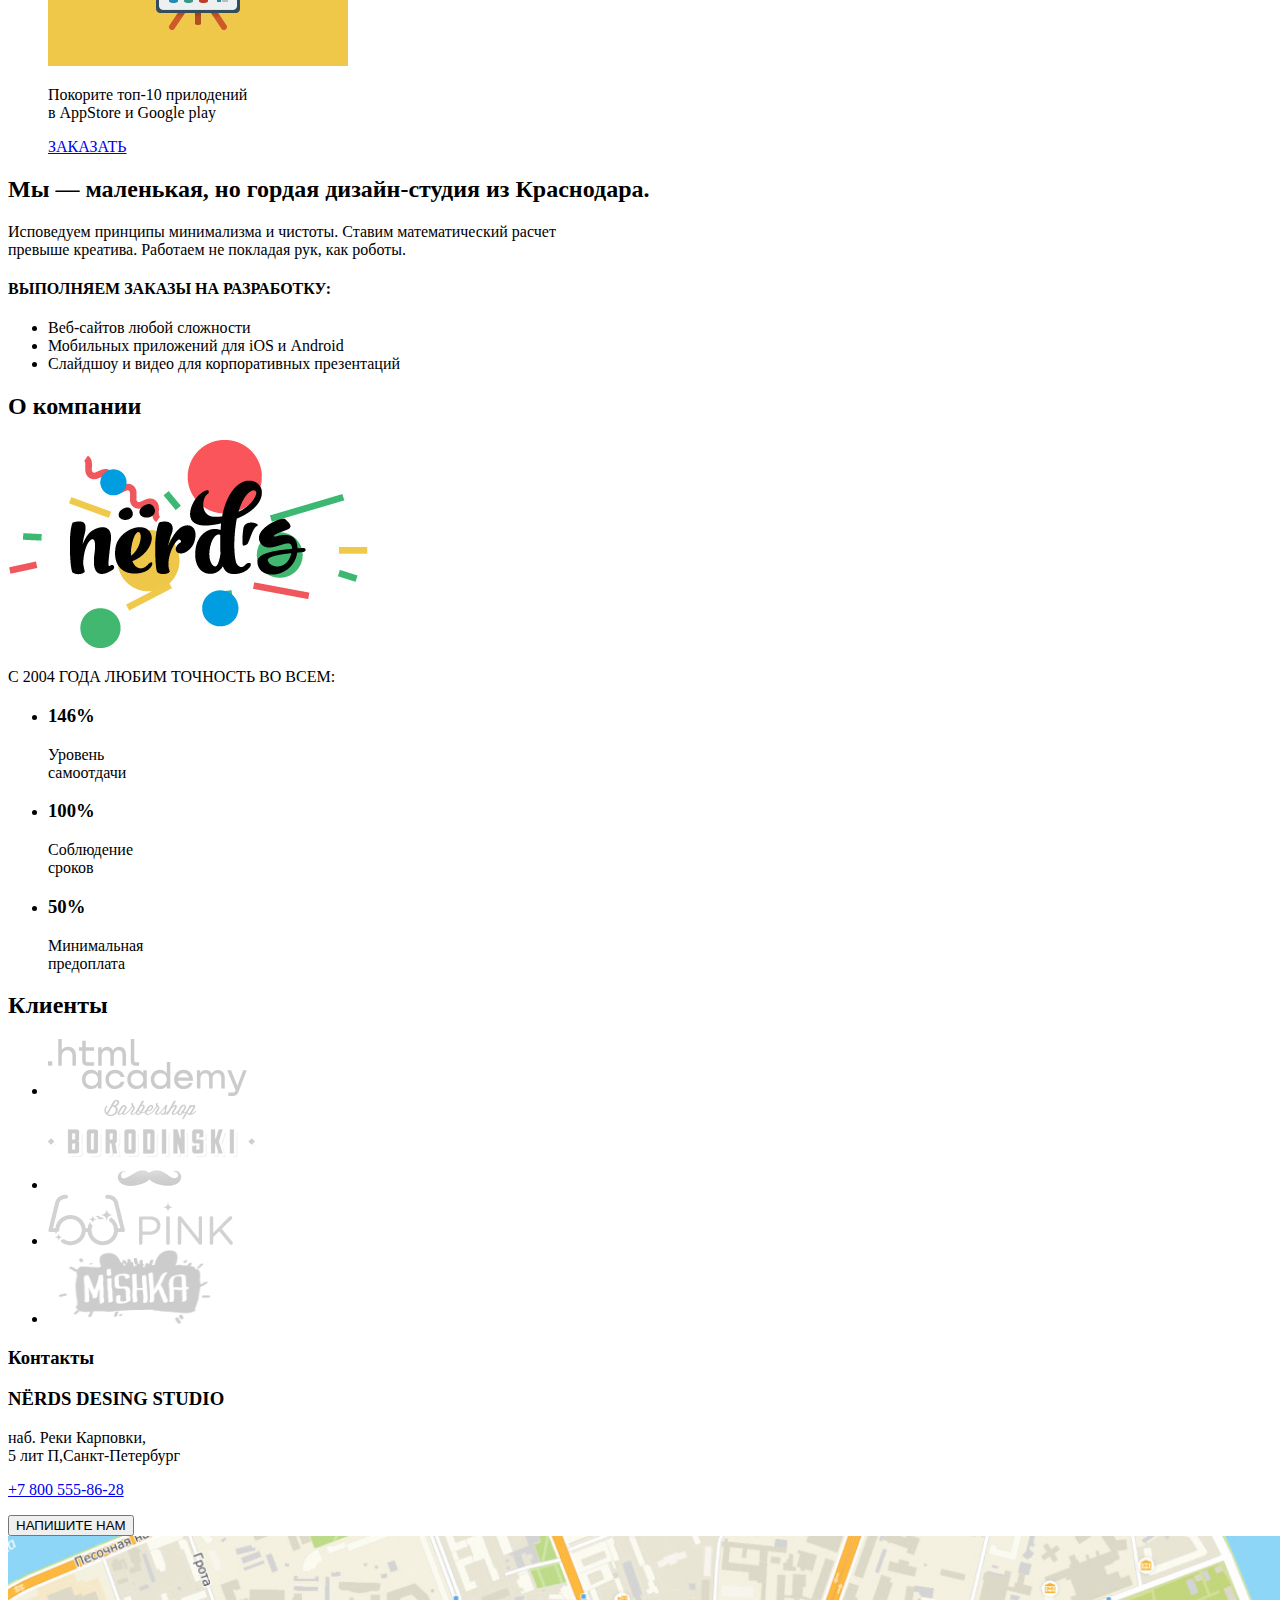
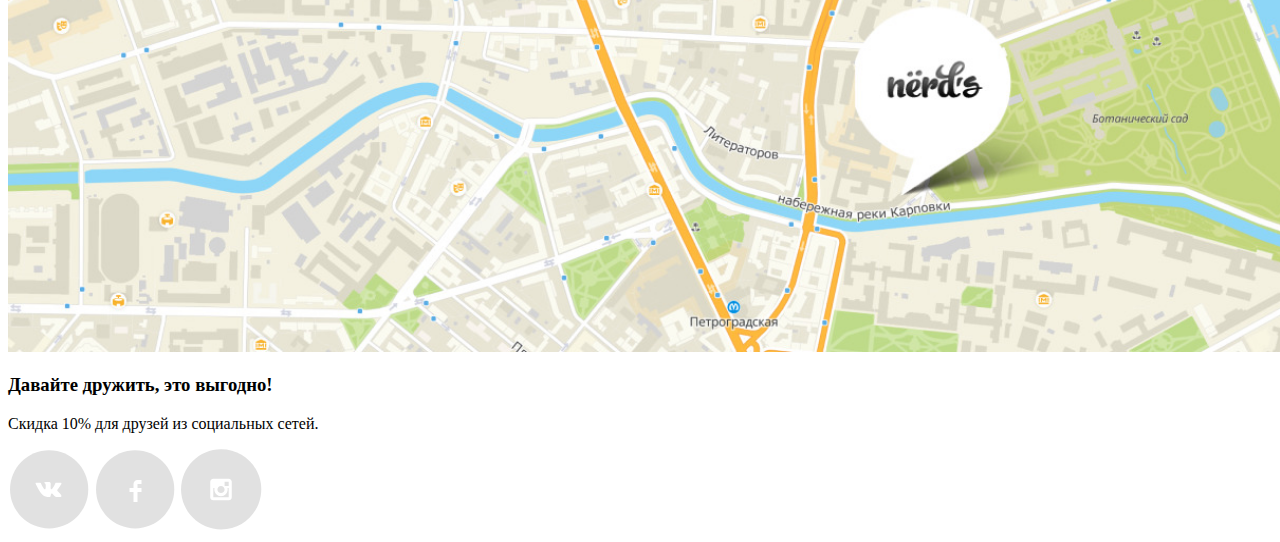
==== commit 632460f4: "again" ====
--- a/index.html
+++ b/index.html
@@ -11,12 +11,12 @@
   <header>
     <nav>
       <ul>
-        <li><a href="index.html"><img src="img/nerds-logo.png" alt="Логотип ЧБ"></a></li>
+        <li><a href="index.html"><img src="img/nerdslogo.svg" width="159" height="48" alt="Лого чб"></a></li>
         <li><a href="#">Студия</a></li>
         <li><a href="#">Клиенты</a></li>
         <li><a href="#">Магазин</a></li>
         <li><a href="#">Контакты</a></li>
-        <a href="#"><img src="img/cart-icon.png" width="15" height="11" alt="iconBasket">Корзина</a>
+        <a href="#"><img src="img/cart.svg" width="15" height="11" alt="Корзина">Корзина</a>
       </ul>
     </nav>
   </header>
@@ -30,7 +30,7 @@
     <a>
       <h2>Слайдер</h2>
       <hr href="#">
-      <img src="img/nerds-index-slide1 1.png" width="760" height="431" alt="slider">
+      <img src="img/slider.png" width="760" height="431" alt="Слайдер с телефонами">
     </a>
     <button>1</button>
     <button>2</button>
@@ -42,7 +42,7 @@
         <li>
           <h3><a href="#">ВЕБ-САЙТЫ</a></h3>
           <p>
-            <a href="#"><img src="img/illustration-1 1.jpg" width="300" height="146" alt="web"></a>
+            <a href="#"><img src="img/web.svg" width="300" height="146" alt="Веб-сайты"></a>
           </p>
           <p>Мир никогда не будет прежним
             <br>после того как уивид ваш сайт!
@@ -52,7 +52,7 @@
         <li>
           <h3><a href="#">ПРИЛОЖЕНИЯ</a></h3>
           <p>
-            <a href="#"><img src="img/illustration-2 1.svg" width="300" height="146" alt="application"></a>
+            <a href="#"><img src="img/phone.svg" width="300" height="146" alt="Приложения"></a>
           </p>
           <p>Покорите топ-10 прилодений
             <br>в AppStore и Google play
@@ -63,7 +63,7 @@
         <li>
           <h3><a href="#">ПЕРЕЗЕНТАЦИИ</a></h3>
           <p>
-            <a href="#"><img src="img/illustration-3 1.jpg" width="300" height="146" alt="presentations"></a>
+            <a href="#"><img src="img/present.svg" width="300" height="146" alt="Презентации"></a>
           </p>
           <p>Покорите топ-10 прилодений
             <br>в AppStore и Google play
@@ -93,7 +93,7 @@
 
     <section>
       <h2>О компании</h2>
-      <img src="img/nerds-illustration 1.png" width="360" height="208" alt="nerdslogo">
+      <img src="img/nerds.svg" width="360" height="208" alt="nerdslogo">
       <p>С 2004 ГОДА ЛЮБИМ ТОЧНОСТЬ ВО ВСЕМ:</p>
       <ul>
         <li>
@@ -117,16 +117,16 @@
       <h2>Клиенты</h2>
       <ul>
         <li>
-          <img src="img/logo_htmlacademy 1.png" alt="Logo HTMLacademy">
+          <img src="img/htmlacademy.svg" width="199" height="57" alt="HTMLacademy">
         </li>
         <li>
-          <img src="img/logo-2 1.png" width="209" height="90" alt="borodinski">
+          <img src="img/borodinski.svg" width="209" height="90" alt="borodinski">
         </li>
         <li>
-          <img src="img/logo-3 1.png" width="185" height="52" alt="pink">
+          <img src="img/pink.svg" width="185" height="52" alt="pink">
         </li>
         <li>
-          <img src="img/logo-4 1.png" width="173" height="74" alt="mishka">
+          <img src="img/mishka.svg" width="173" height="74" alt="mishka">
         </li>
       </ul>
     </section>
@@ -143,15 +143,15 @@
         <button>
           НАПИШИТЕ НАМ
         </button>
-        <img src="img/Group_13.png" width="1440" height="416" alt="map">
+        <img src="img/map.jpg" width="1440" height="416" alt="map">
       </form>
     </section>
     <section>
       <h3>Давайте дружить, это выгодно!</h3>
       <p>Скидка 10% для друзей из социальных сетей.</p>
-      <img src="img/Group 2.png" width="82" height="81" alt="iconvk">
-      <img src="img/Group 3.png" width="82" height="81" alt="iconfacebook">
-      <img src="img/Group 4.png" width="82" height="81" alt="iconinstagram">
+      <img src="img/vk.svg" width="82" height="81" alt="iconvk">
+      <img src="img/facebook.svg" width="82" height="81" alt="iconfacebook">
+      <img src="img/instagram.svg" width="82" height="81" alt="iconinstagram">
     </section>
 
   </footer>
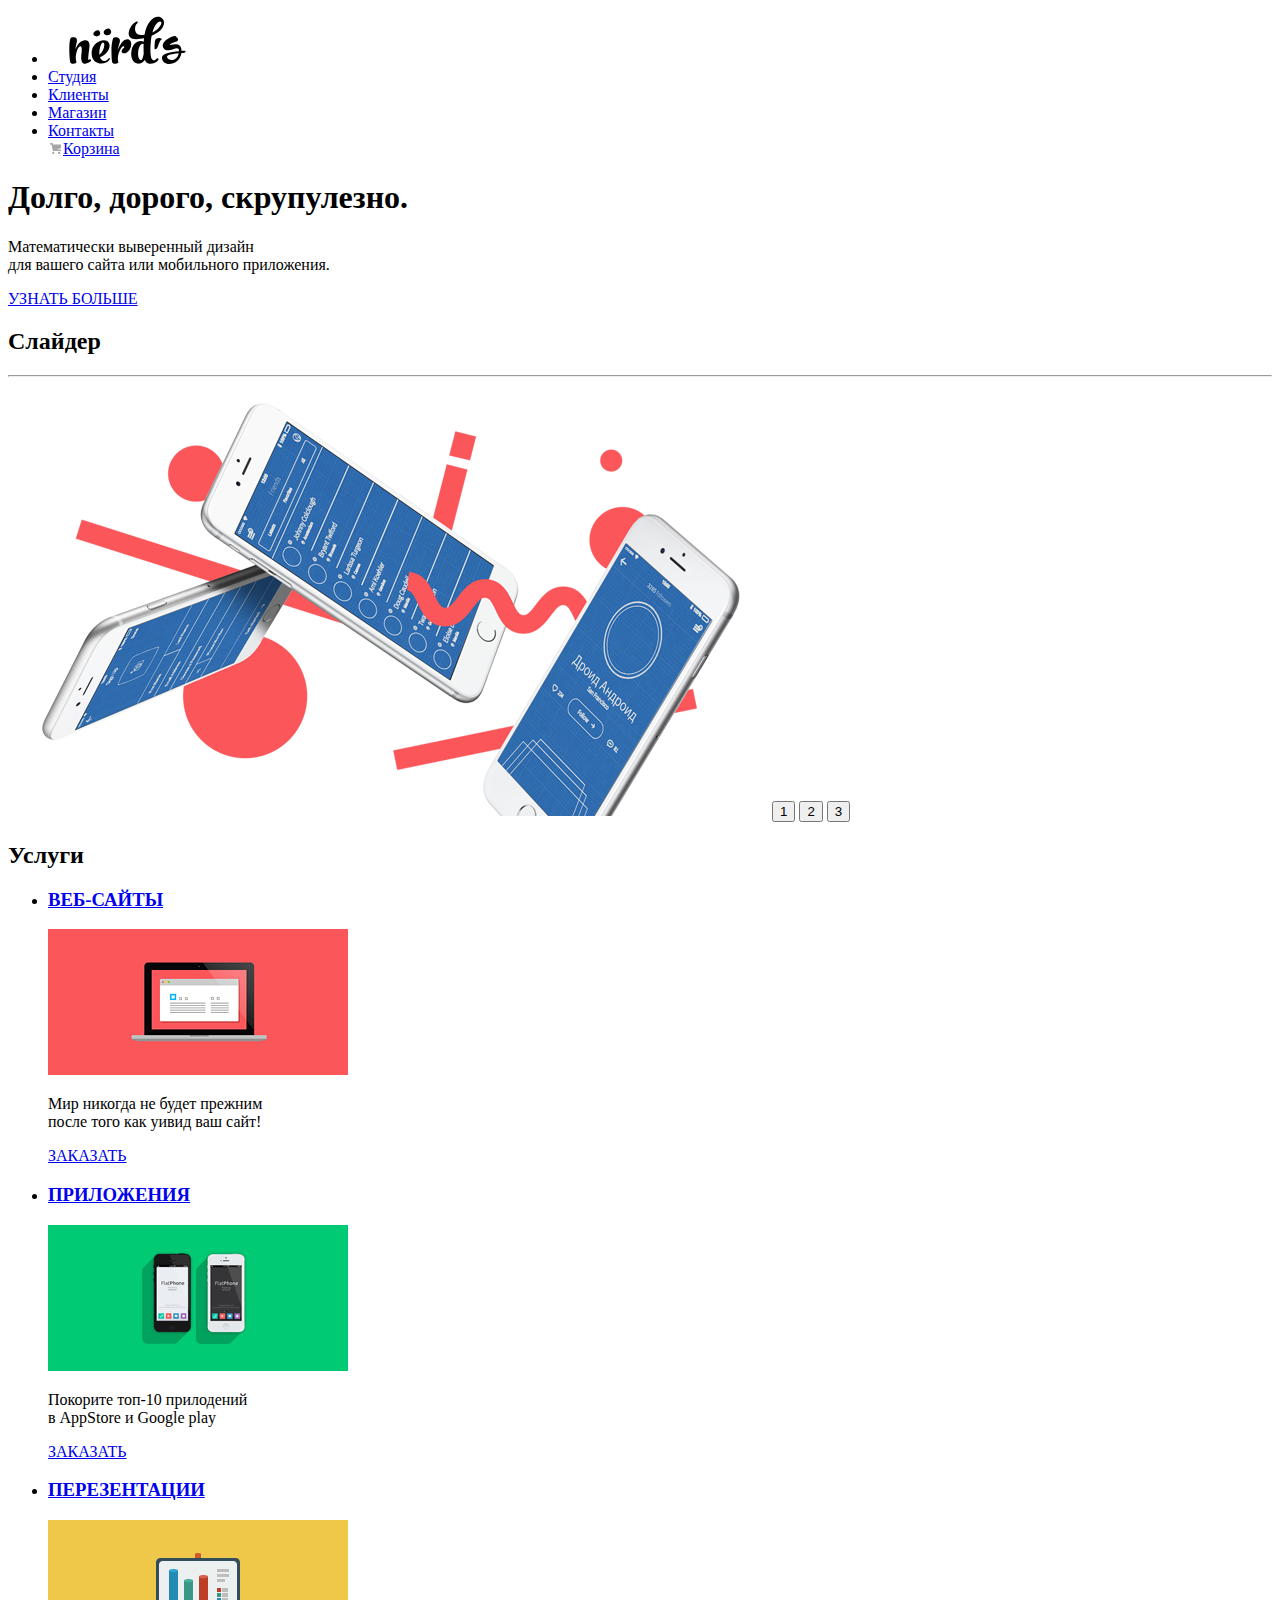
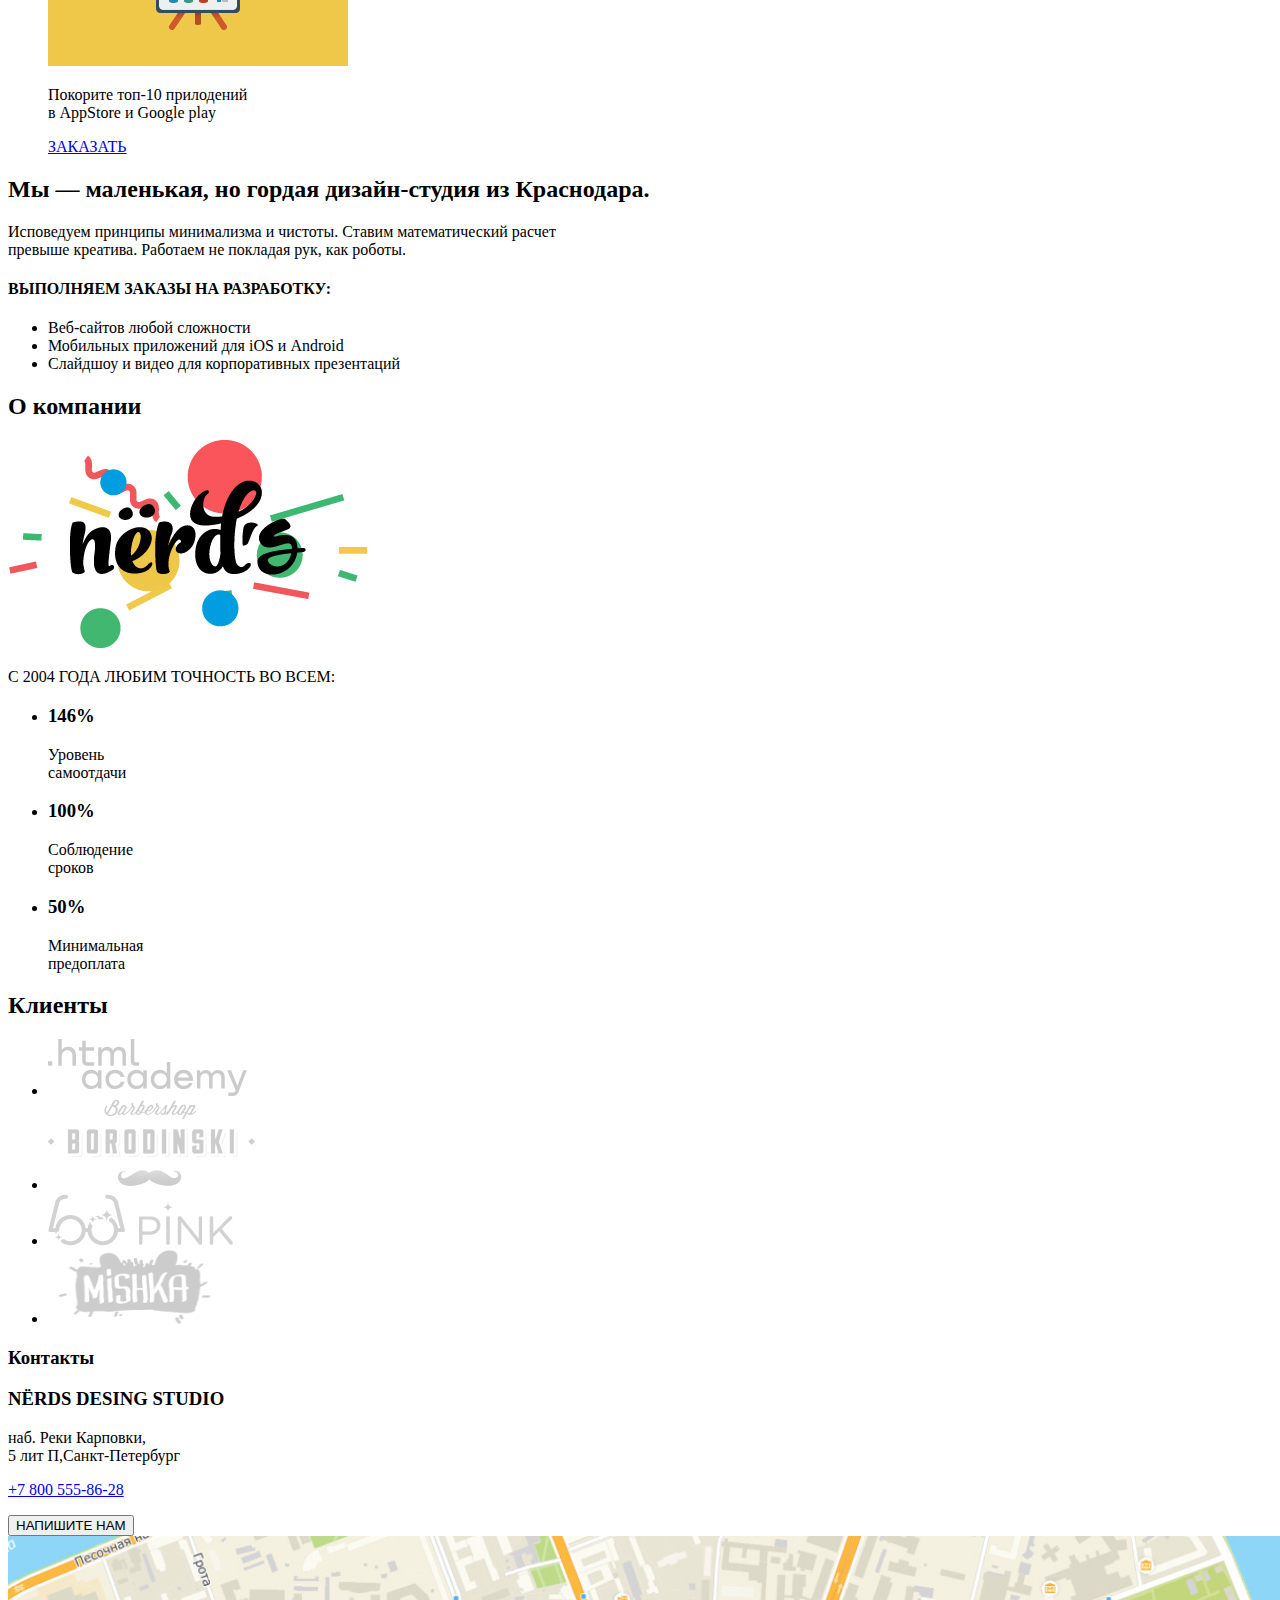
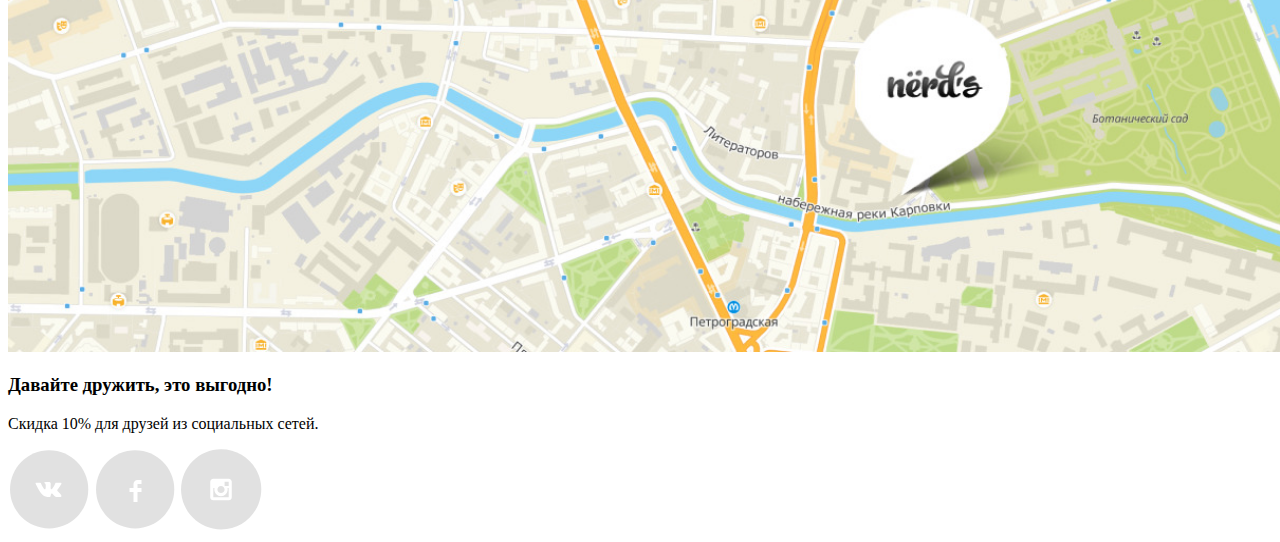
==== commit 2bdeed7b: "last" ====
--- a/index.html
+++ b/index.html
@@ -93,7 +93,7 @@
 
     <section>
       <h2>О компании</h2>
-      <img src="img/nerds.svg" width="360" height="208" alt="nerdslogo">
+      <img src="img/nerds.png" width="360" height="208" alt="nerdslogo">
       <p>С 2004 ГОДА ЛЮБИМ ТОЧНОСТЬ ВО ВСЕМ:</p>
       <ul>
         <li>
